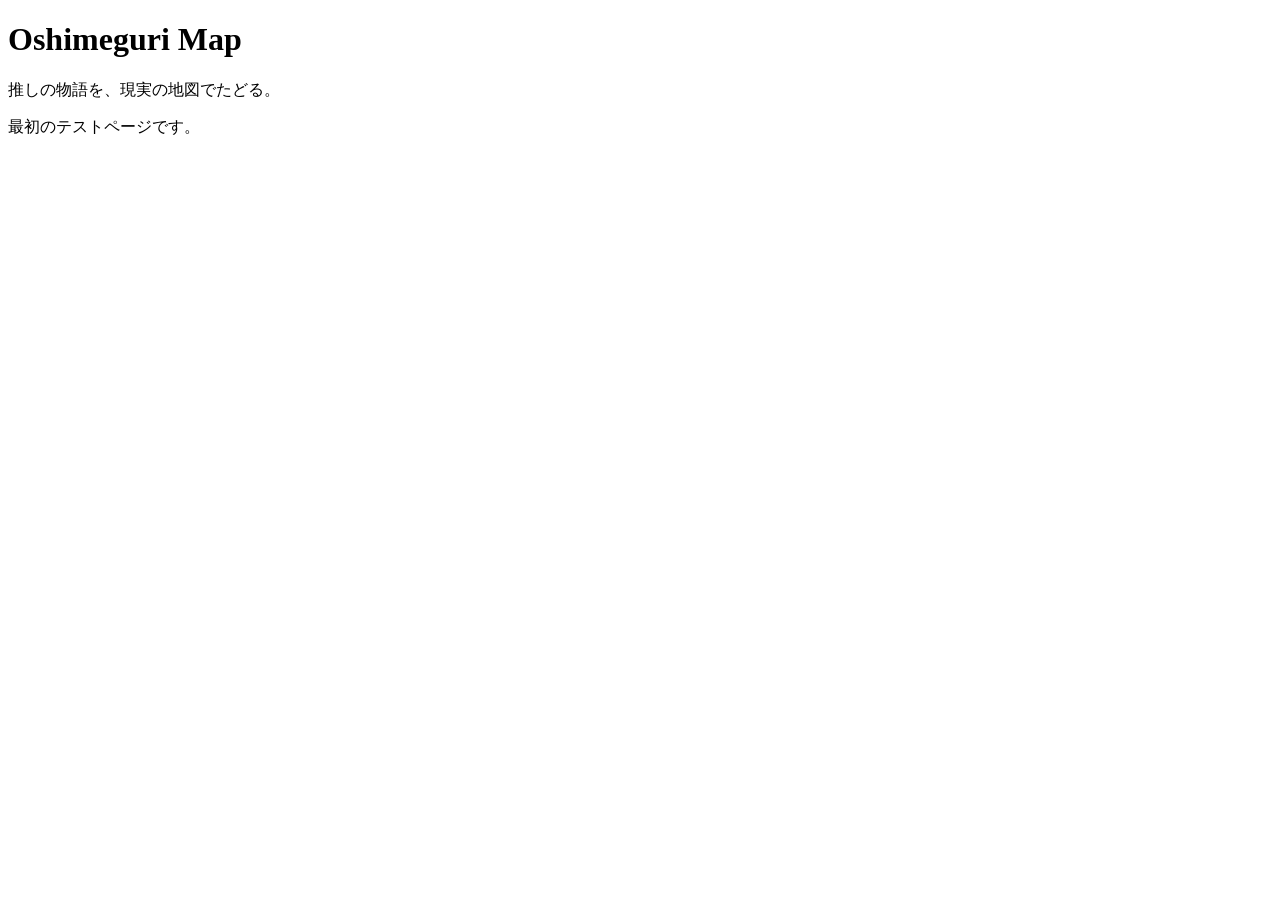
==== index.html @ caff1d34 "Create index.html setup initial page" ====
<!DOCTYPE html>
<html lang="ja">
<head>
  <meta charset="UTF-8" />
  <meta name="viewport" content="width=device-width, initial-scale=1.0" />
  <title>Oshimeguri Map</title>
</head>
<body>
  <h1>Oshimeguri Map</h1>
  <p>推しの物語を、現実の地図でたどる。</p>
  <p>最初のテストページです。</p>
</body>
</html>
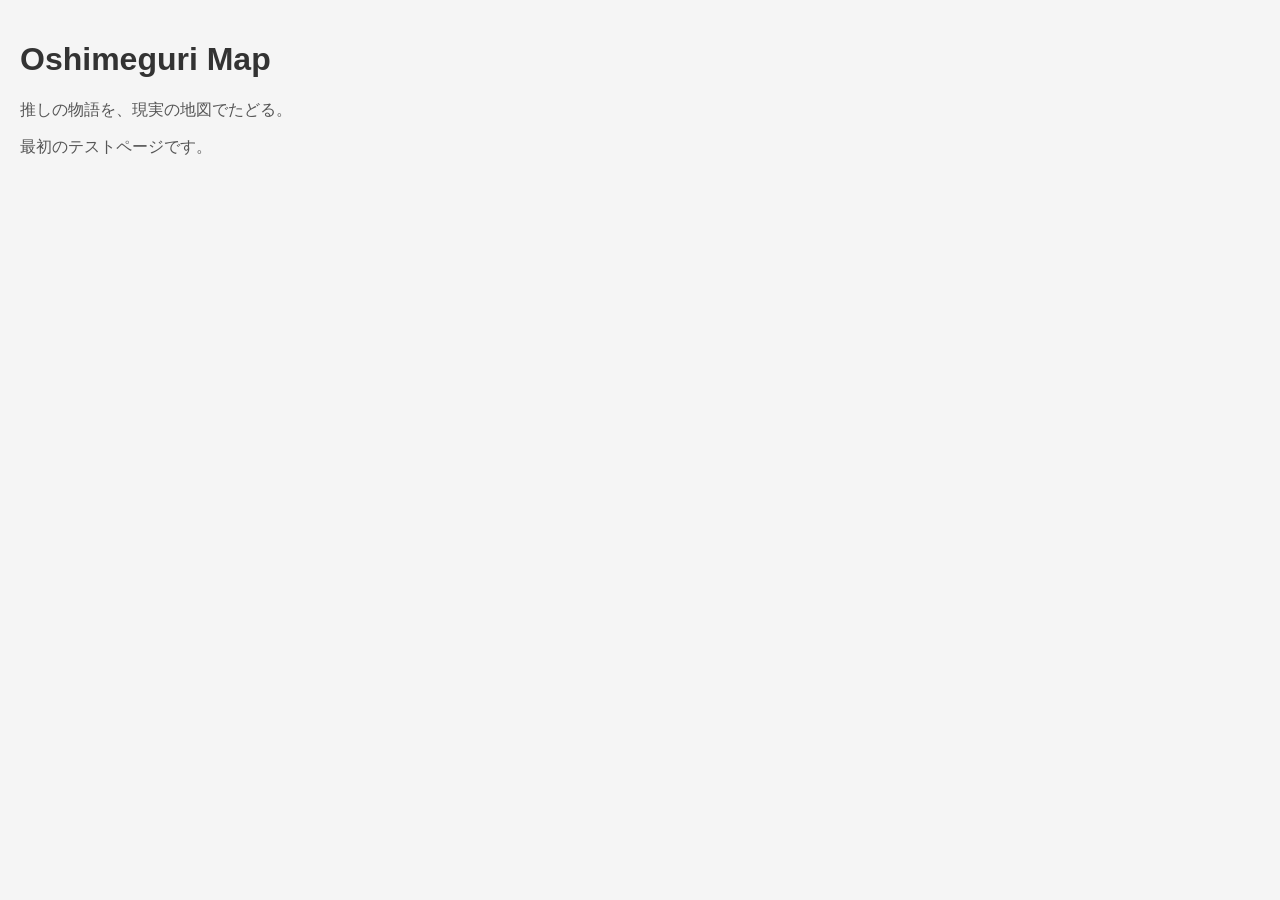
==== commit a896fc1b: "Update index.html link css" ====
--- a/index.html
+++ b/index.html
@@ -4,6 +4,7 @@
   <meta charset="UTF-8" />
   <meta name="viewport" content="width=device-width, initial-scale=1.0" />
   <title>Oshimeguri Map</title>
+  <link rel="stylesheet" href="style.css">
 </head>
 <body>
   <h1>Oshimeguri Map</h1>
--- a/style.css
+++ b/style.css
@@ -0,0 +1,14 @@
+body {
+  font-family: sans-serif;
+  margin: 0;
+  padding: 20px;
+  background-color: #f5f5f5;
+}
+
+h1 {
+  color: #333;
+}
+
+p {
+  color: #555;
+}
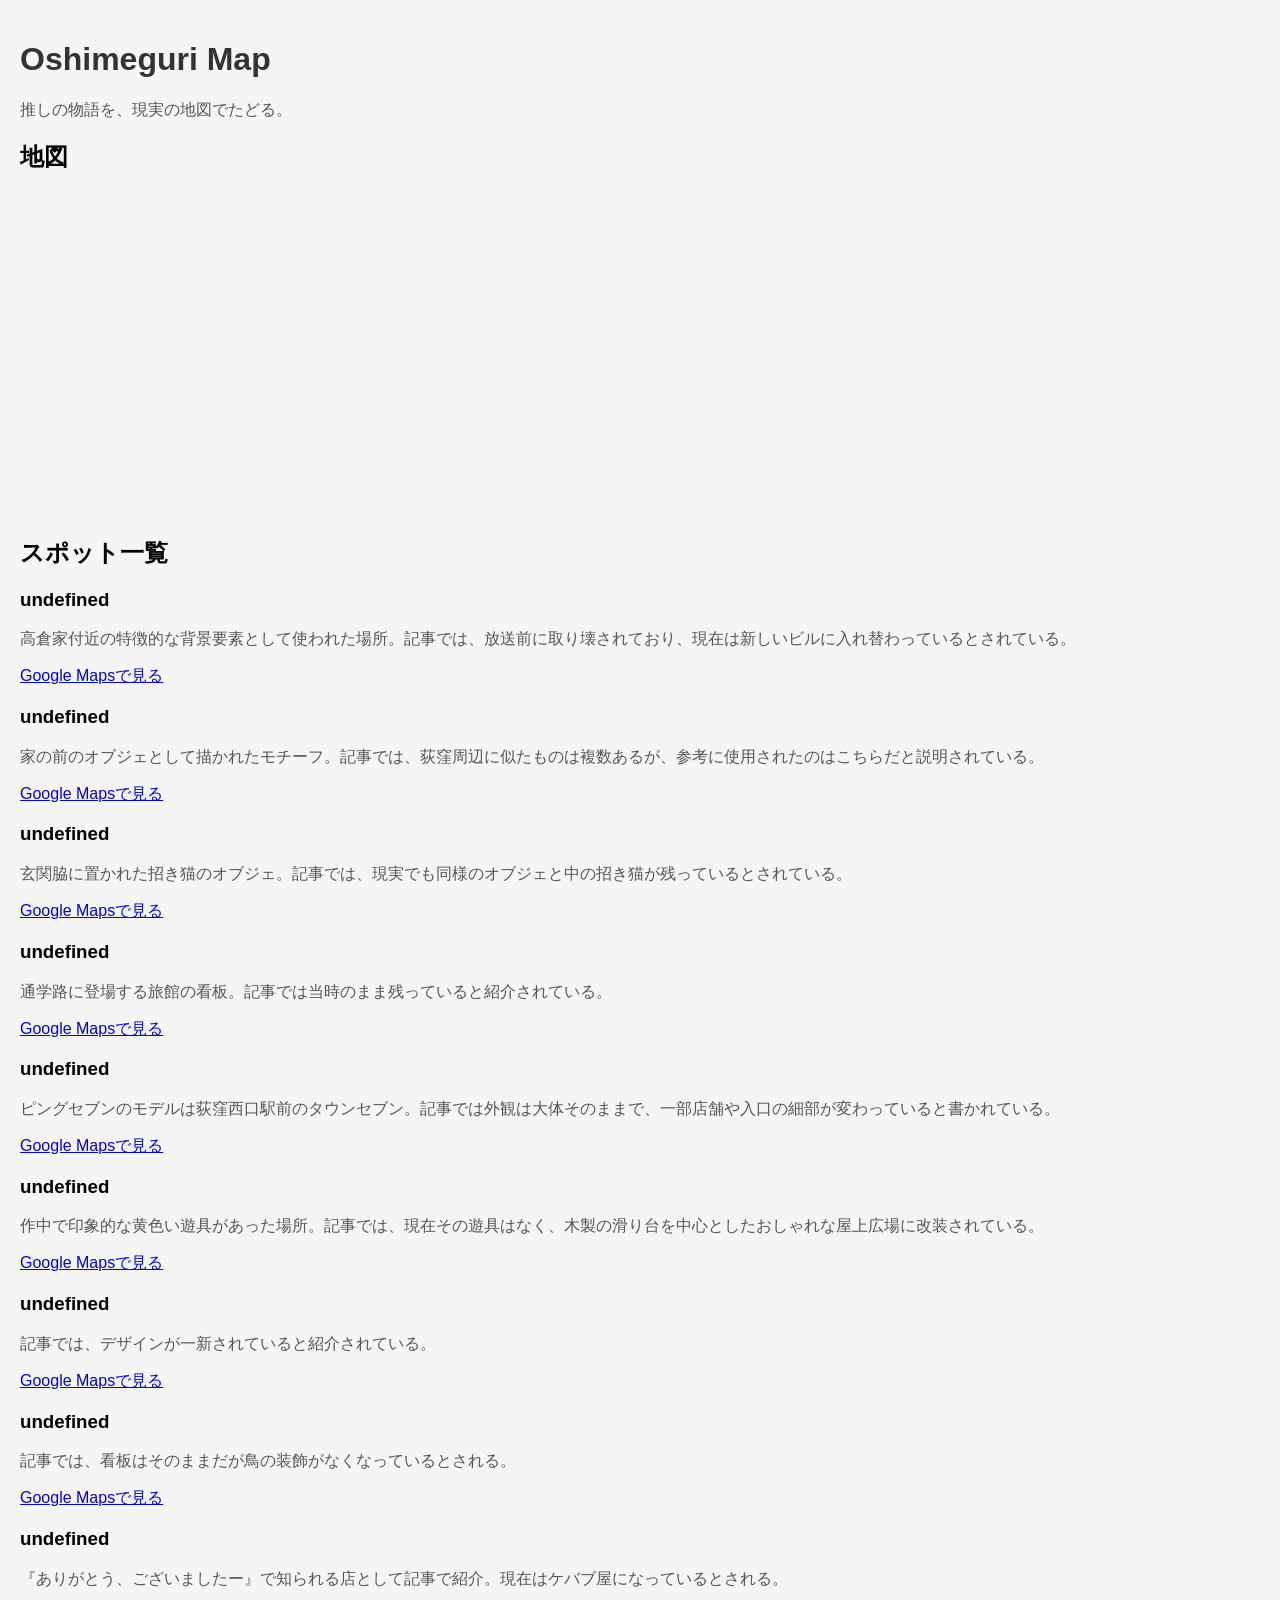
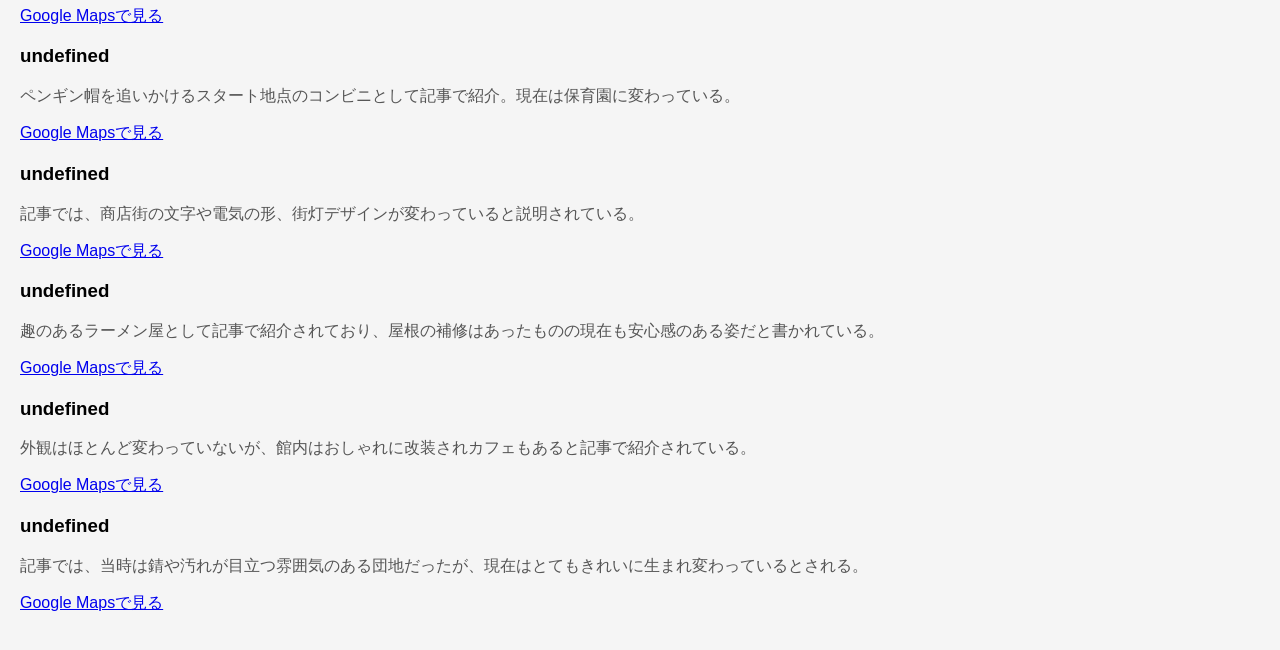
==== commit 8c7feaac: "Update index.html show spots from json" ====
--- a/index.html
+++ b/index.html
@@ -7,8 +7,51 @@
   <link rel="stylesheet" href="style.css">
 </head>
 <body>
-  <h1>Oshimeguri Map</h1>
-  <p>推しの物語を、現実の地図でたどる。</p>
-  <p>最初のテストページです。</p>
+  <header>
+    <h1>Oshimeguri Map</h1>
+    <p>推しの物語を、現実の地図でたどる。</p>
+  </header>
+
+  <main>
+    <section>
+      <h2>地図</h2>
+      <iframe
+        src="https://www.google.com/maps?q=二子玉川駅&output=embed"
+        width="100%"
+        height="320"
+        style="border:0;"
+        loading="lazy">
+      </iframe>
+    </section>
+
+    <section>
+      <h2>スポット一覧</h2>
+      <div id="spot-list"></div>
+    </section>
+  </main>
+
+  <script>
+    fetch("./spots.json")
+      .then(response => response.json())
+      .then(spots => {
+        const container = document.getElementById("spot-list");
+
+        spots.forEach(spot => {
+          const article = document.createElement("article");
+          article.className = "spot";
+
+          article.innerHTML = `
+            <h3>${spot.name}</h3>
+            <p>${spot.description}</p>
+            <p><a href="${spot.mapUrl}" target="_blank" rel="noopener noreferrer">Google Mapsで見る</a></p>
+          `;
+
+          container.appendChild(article);
+        });
+      })
+      .catch(error => {
+        console.error("JSONの読み込みに失敗しました:", error);
+      });
+  </script>
 </body>
 </html>
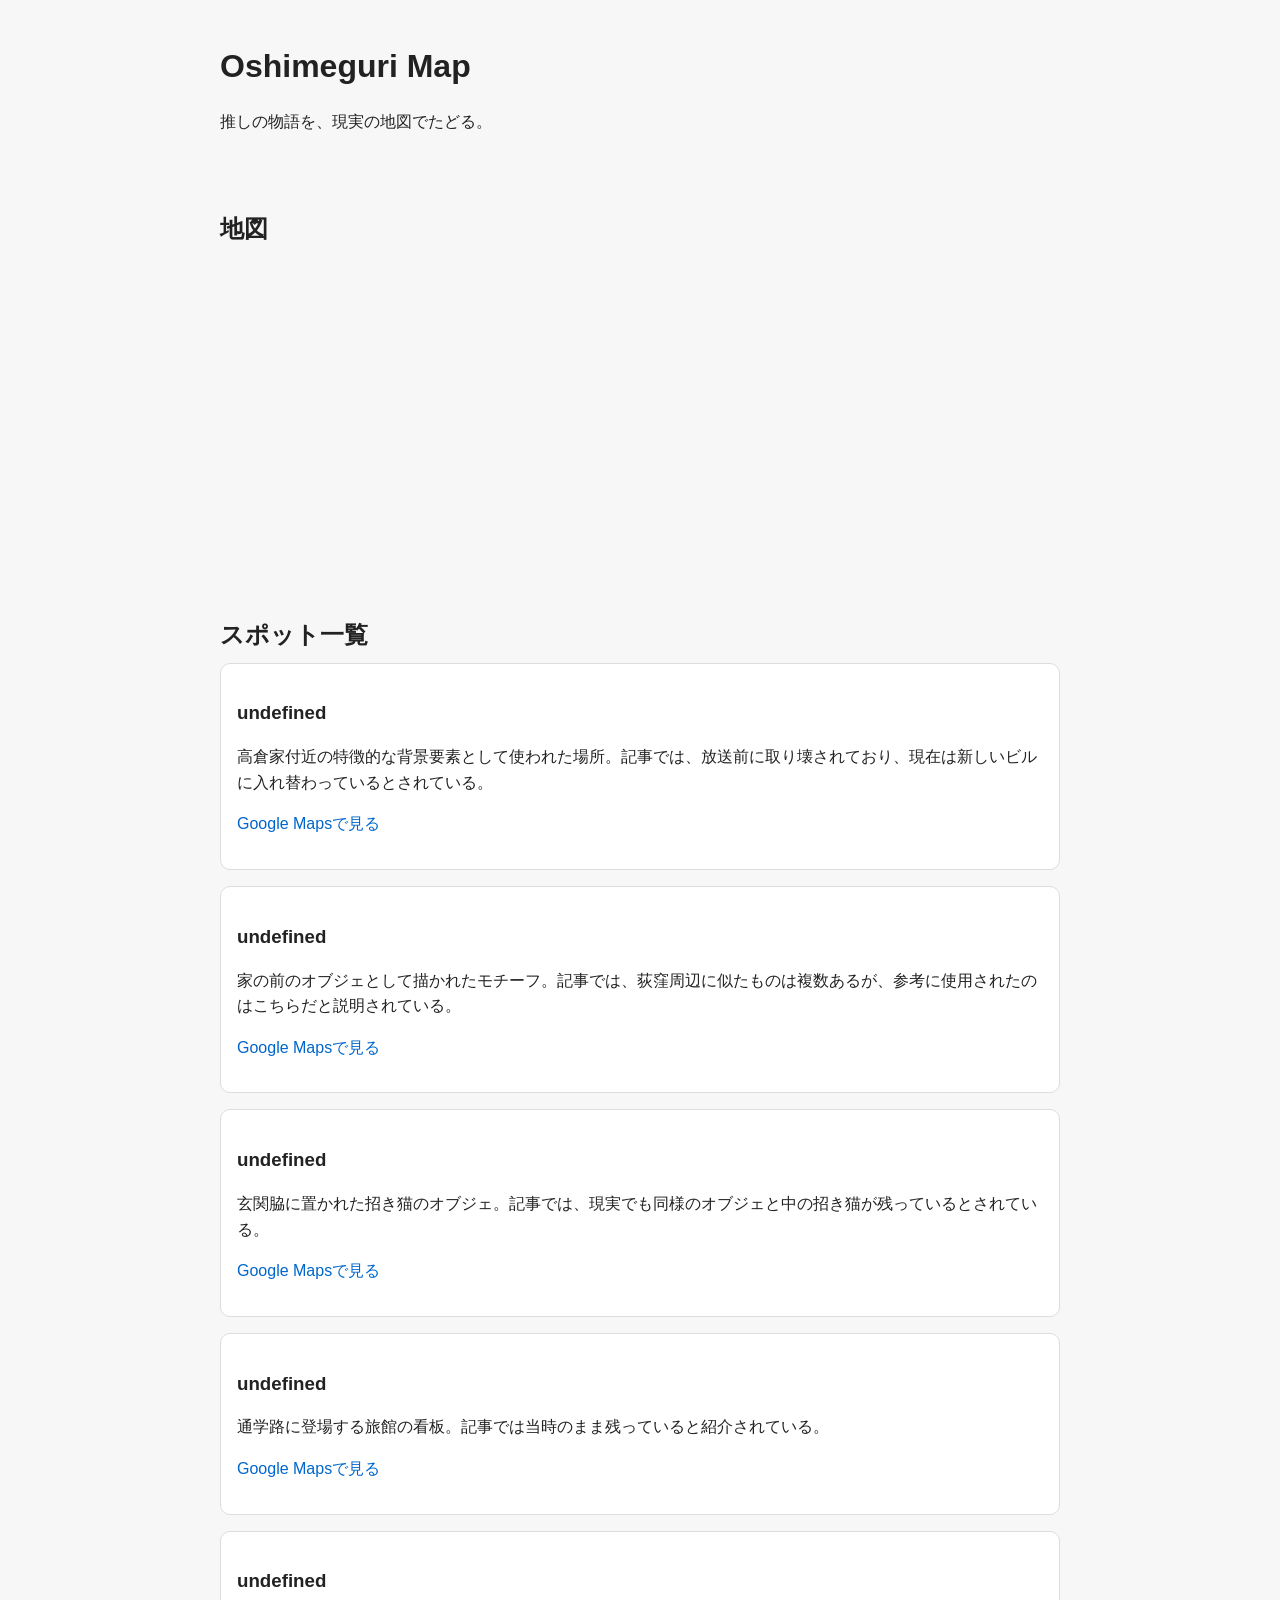
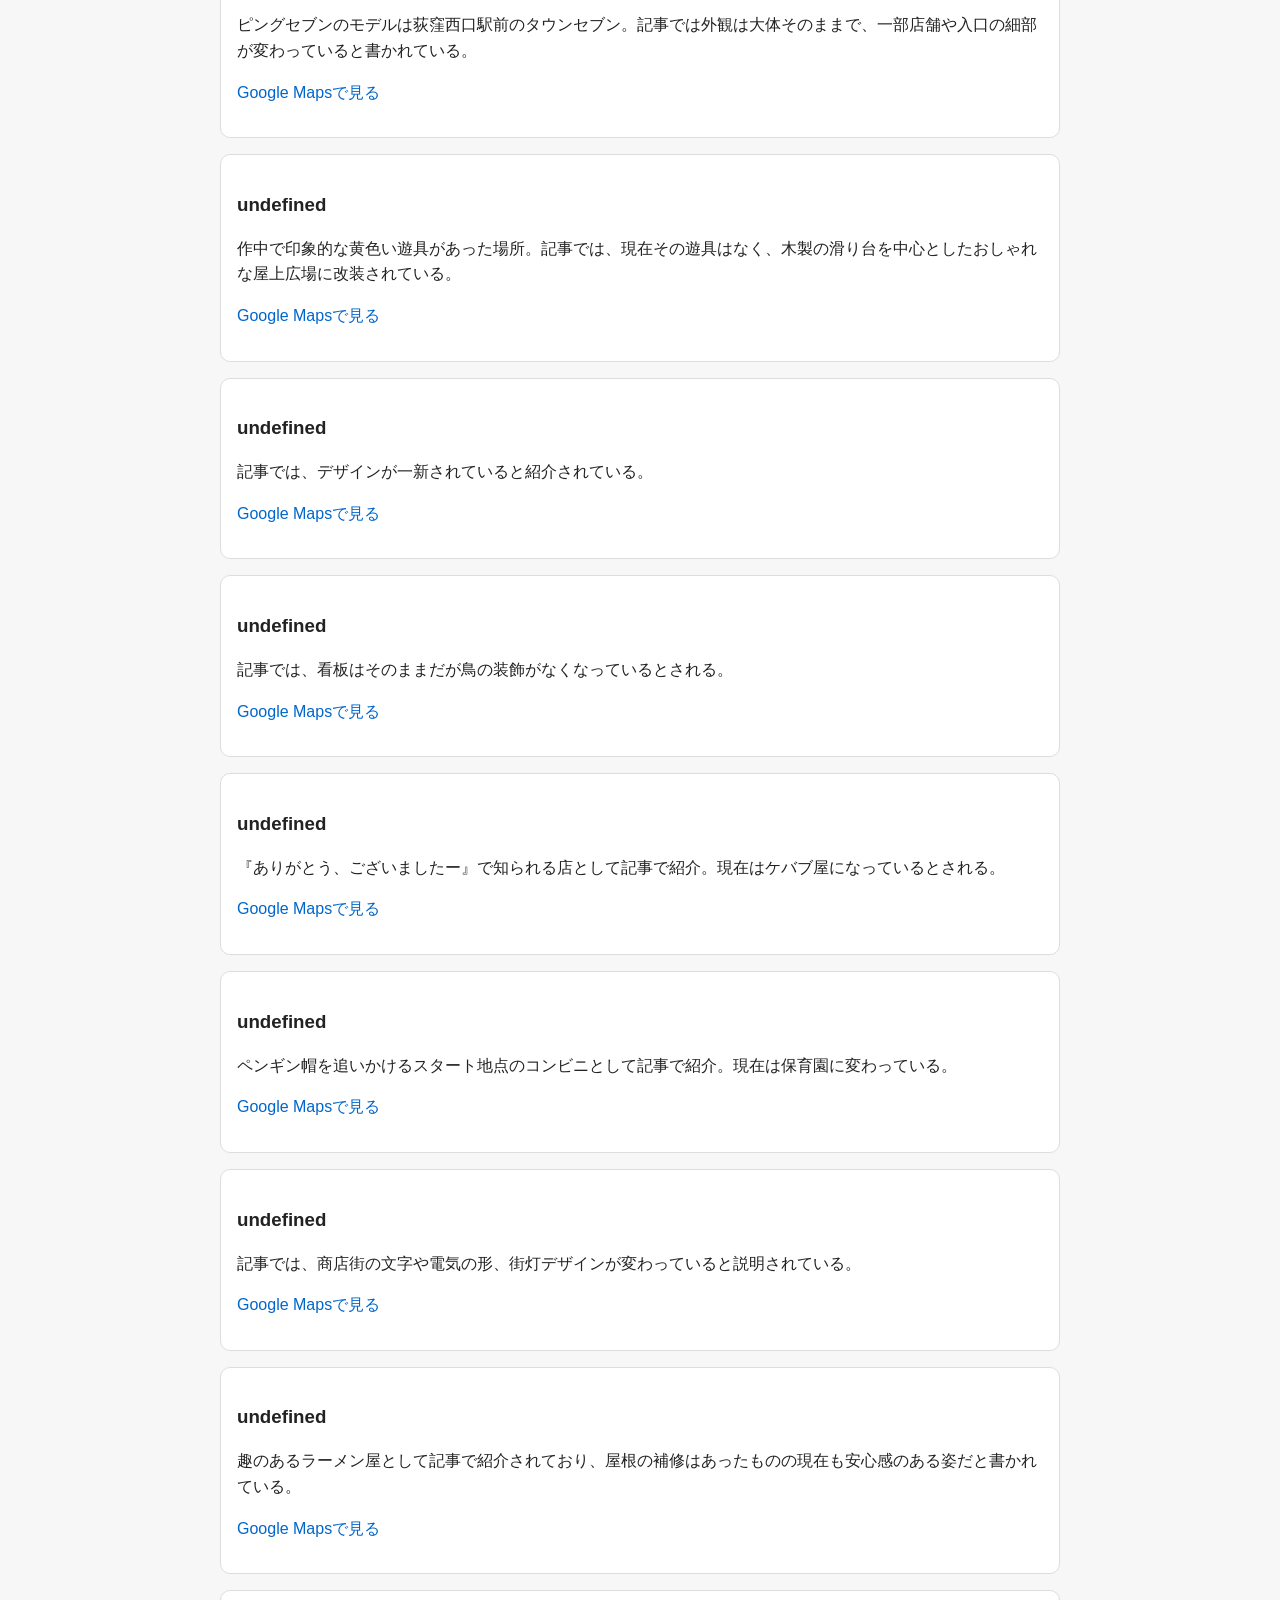
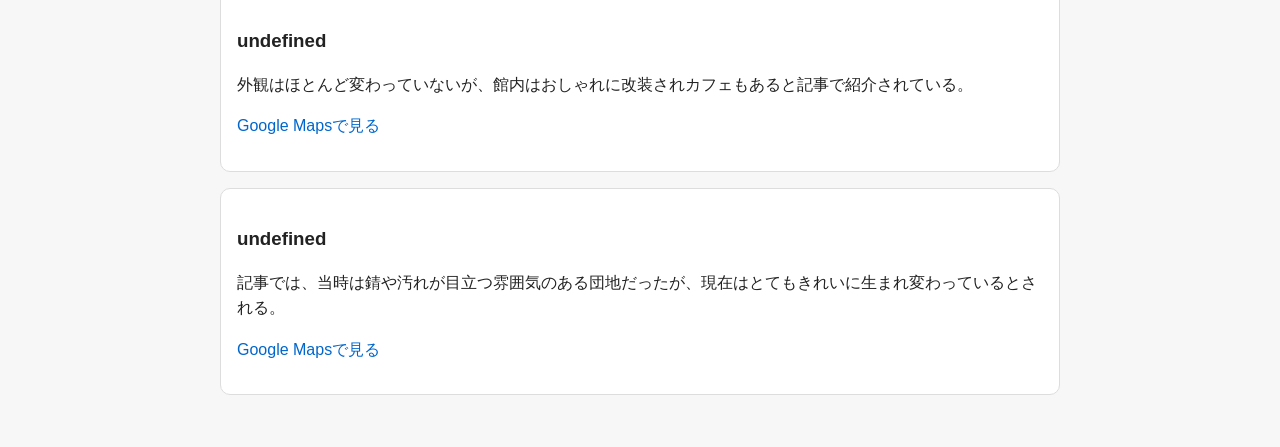
==== commit a4e64533: "Update index.html update map location to ogikubo" ====
--- a/index.html
+++ b/index.html
@@ -16,7 +16,7 @@
     <section>
       <h2>地図</h2>
       <iframe
-        src="https://www.google.com/maps?q=二子玉川駅&output=embed"
+        src="https://www.google.com/maps?q=荻窪駅&output=embed"
         width="100%"
         height="320"
         style="border:0;"
--- a/style.css
+++ b/style.css
@@ -1,14 +1,42 @@
 body {
   font-family: sans-serif;
+  line-height: 1.6;
   margin: 0;
-  padding: 20px;
-  background-color: #f5f5f5;
+  background: #f7f7f7;
+  color: #222;
 }
 
-h1 {
-  color: #333;
+header, main {
+  max-width: 840px;
+  margin: 0 auto;
+  padding: 20px;
 }
 
-p {
-  color: #555;
+h1, h2, h3 {
+  margin-bottom: 8px;
 }
+
+section {
+  margin-bottom: 32px;
+}
+
+#spot-list {
+  display: grid;
+  gap: 16px;
+}
+
+.spot {
+  background: #fff;
+  border: 1px solid #ddd;
+  border-radius: 10px;
+  padding: 16px;
+}
+
+a {
+  color: #0066cc;
+  text-decoration: none;
+}
+
+a:hover {
+  text-decoration: underline;
+}
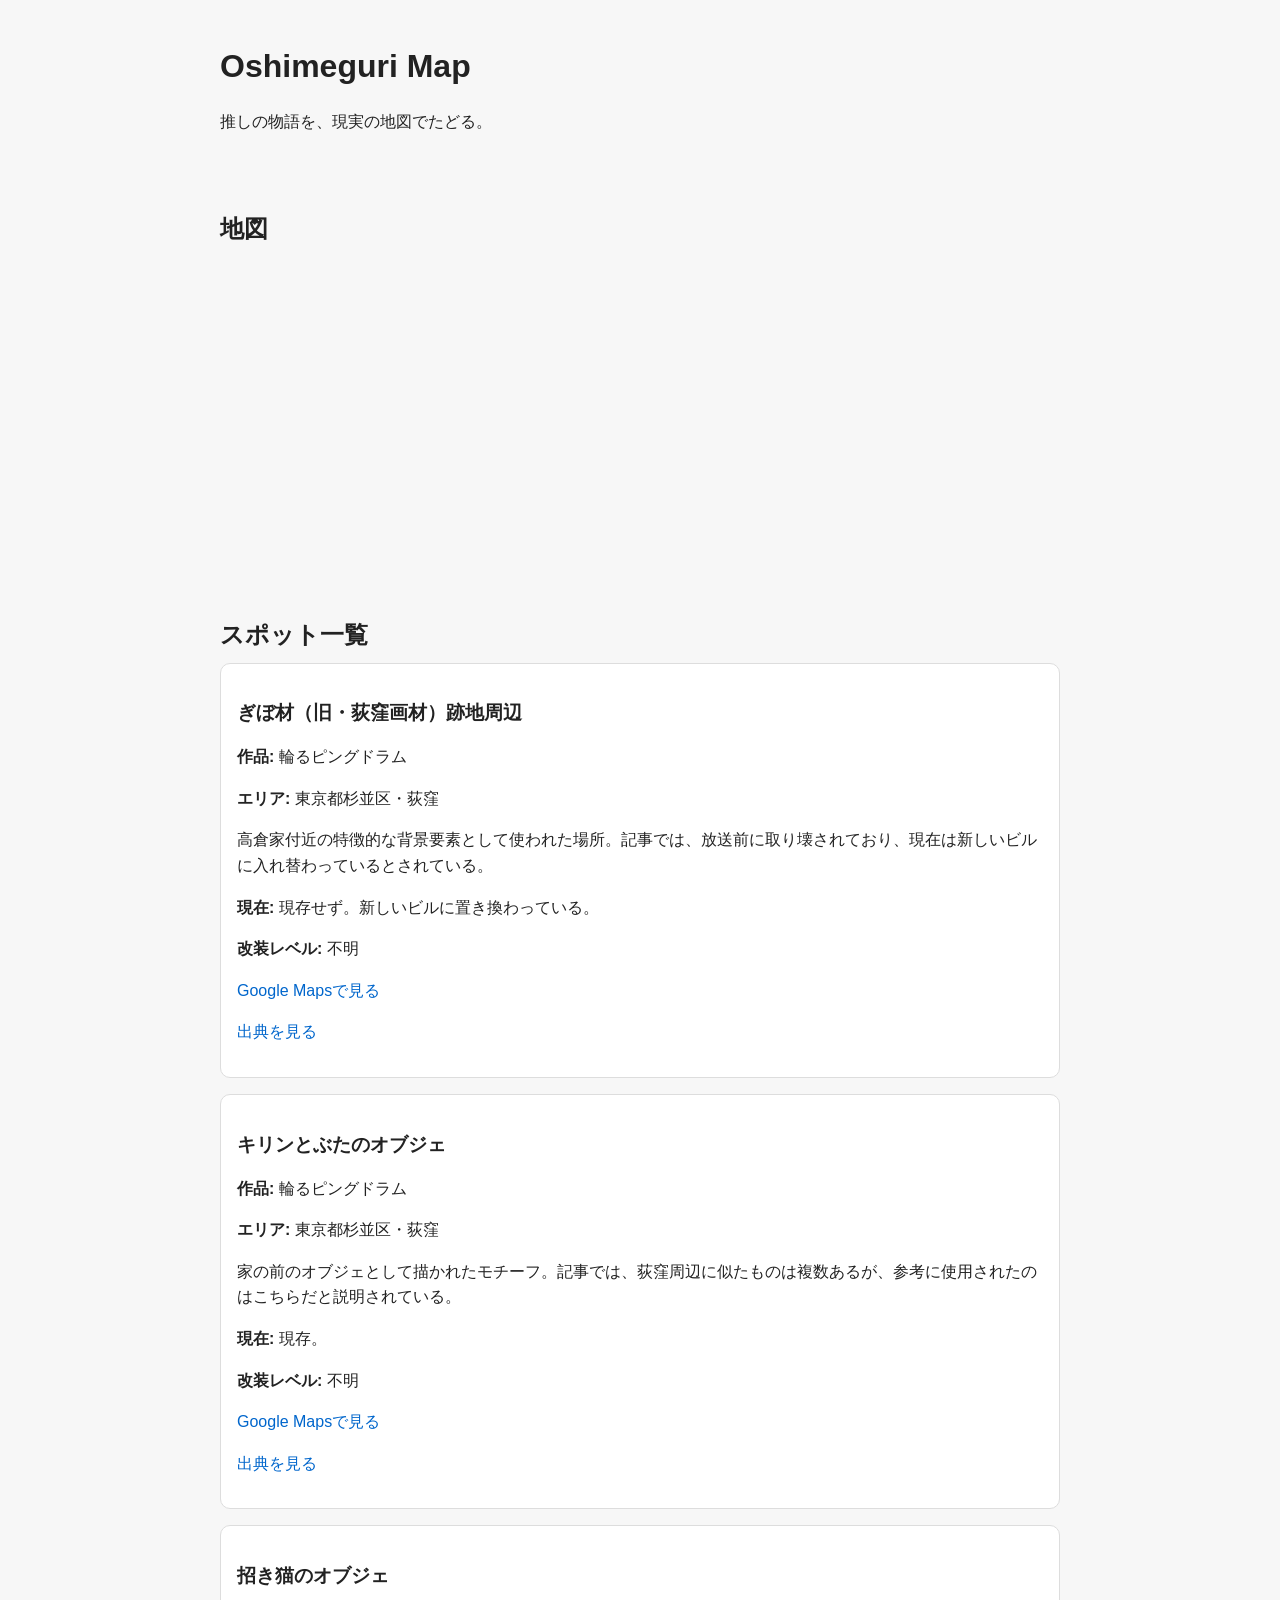
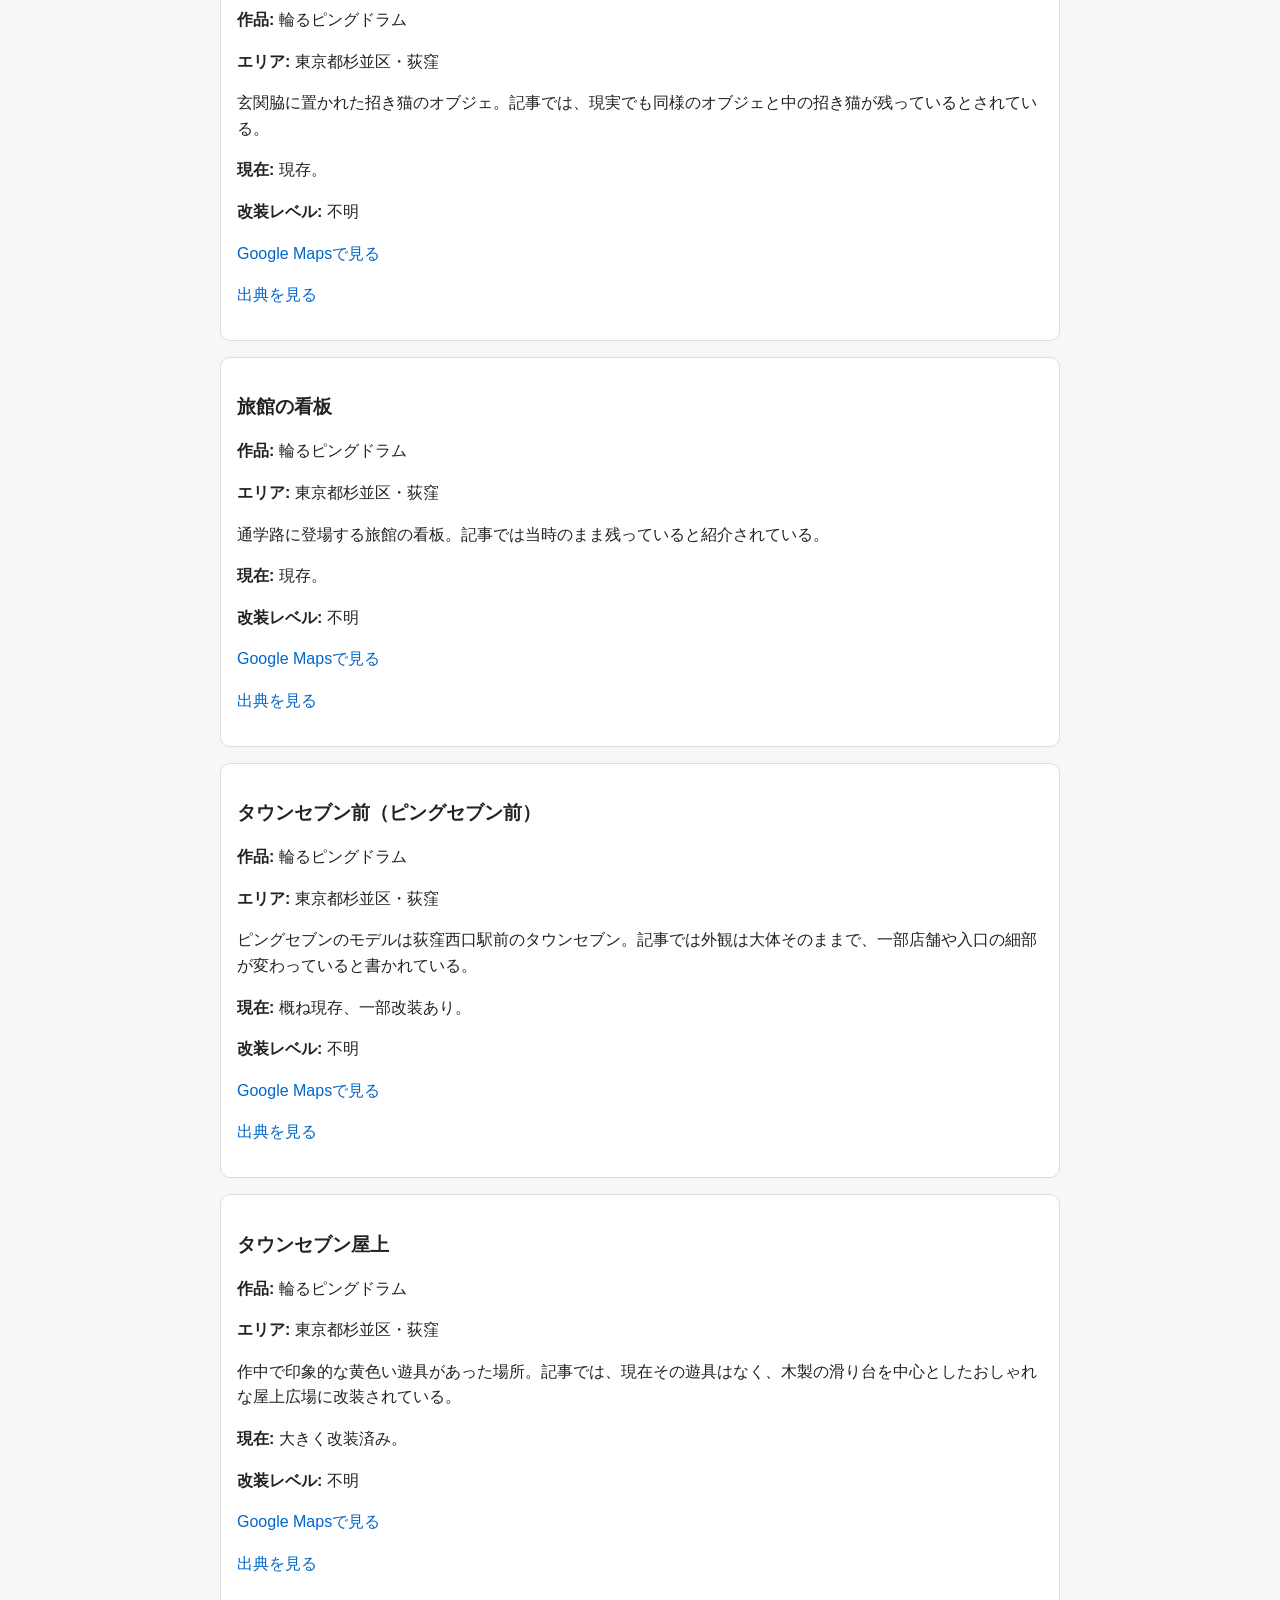
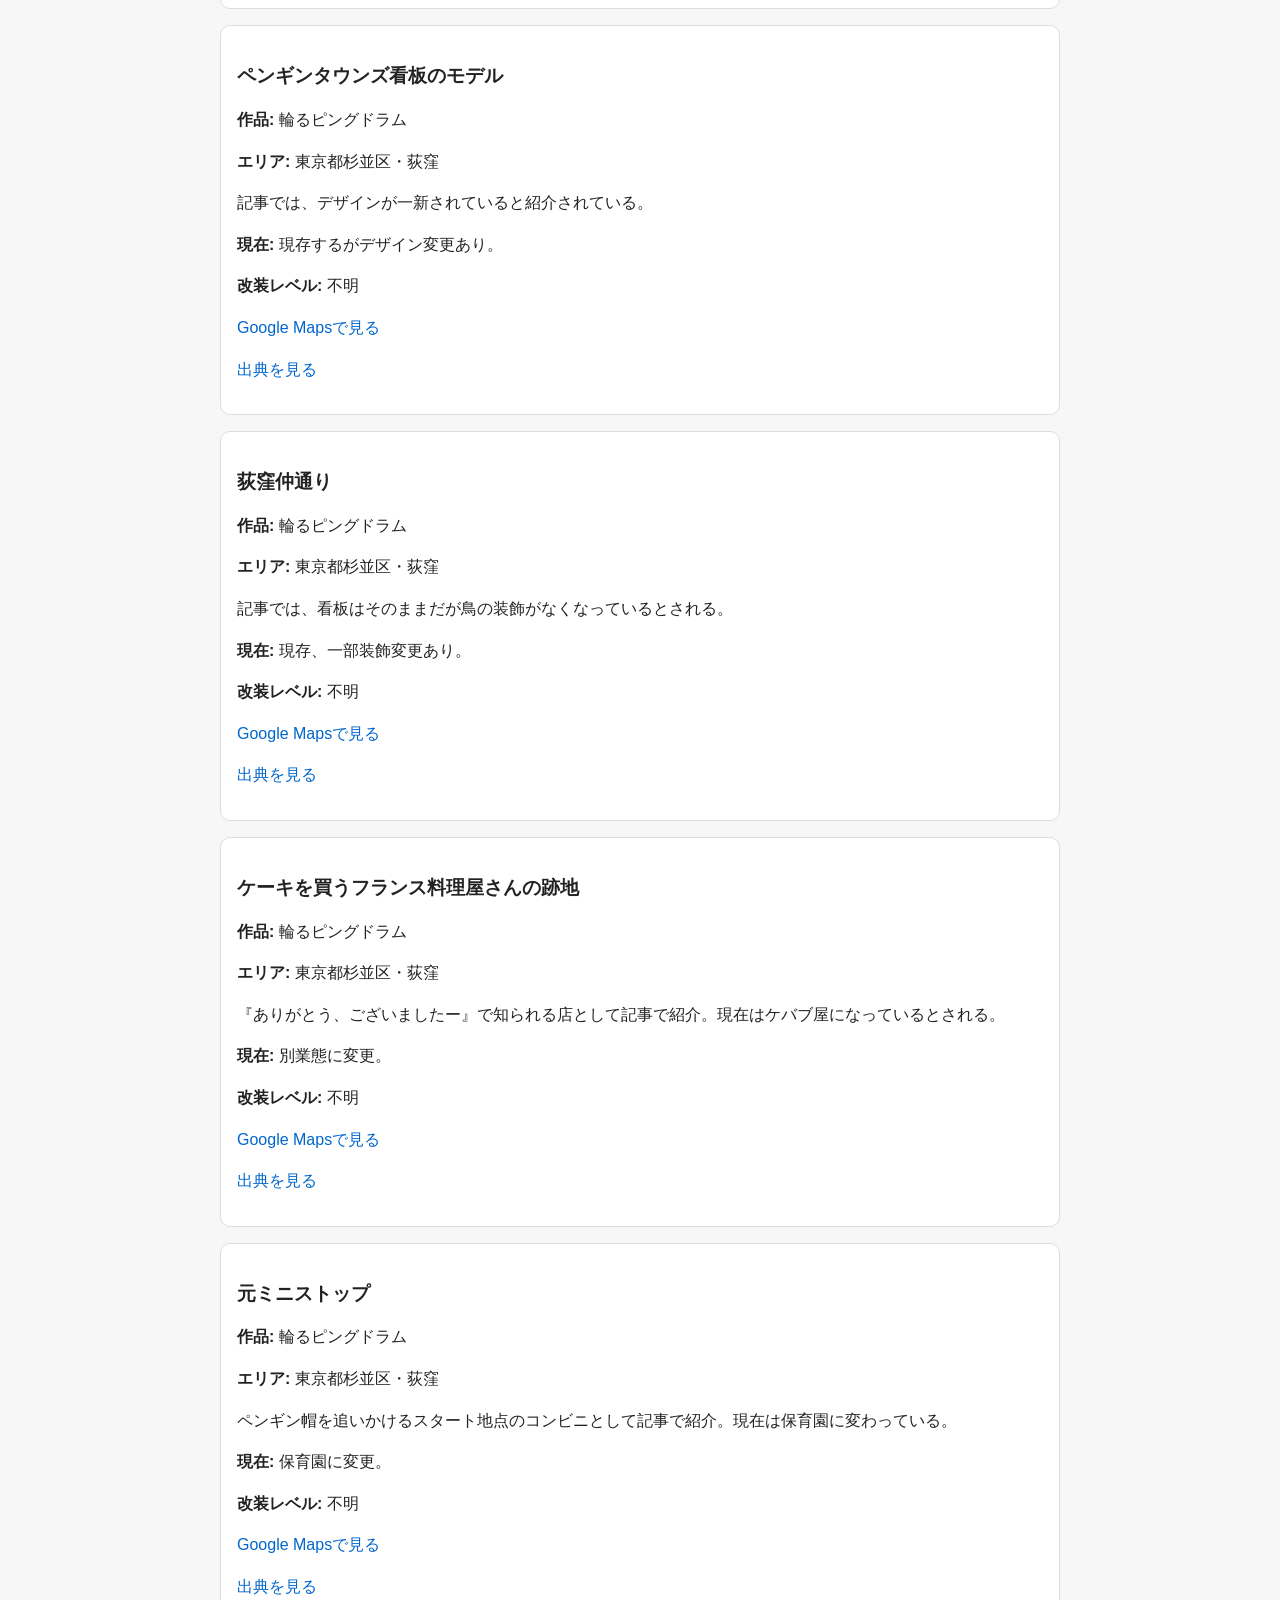
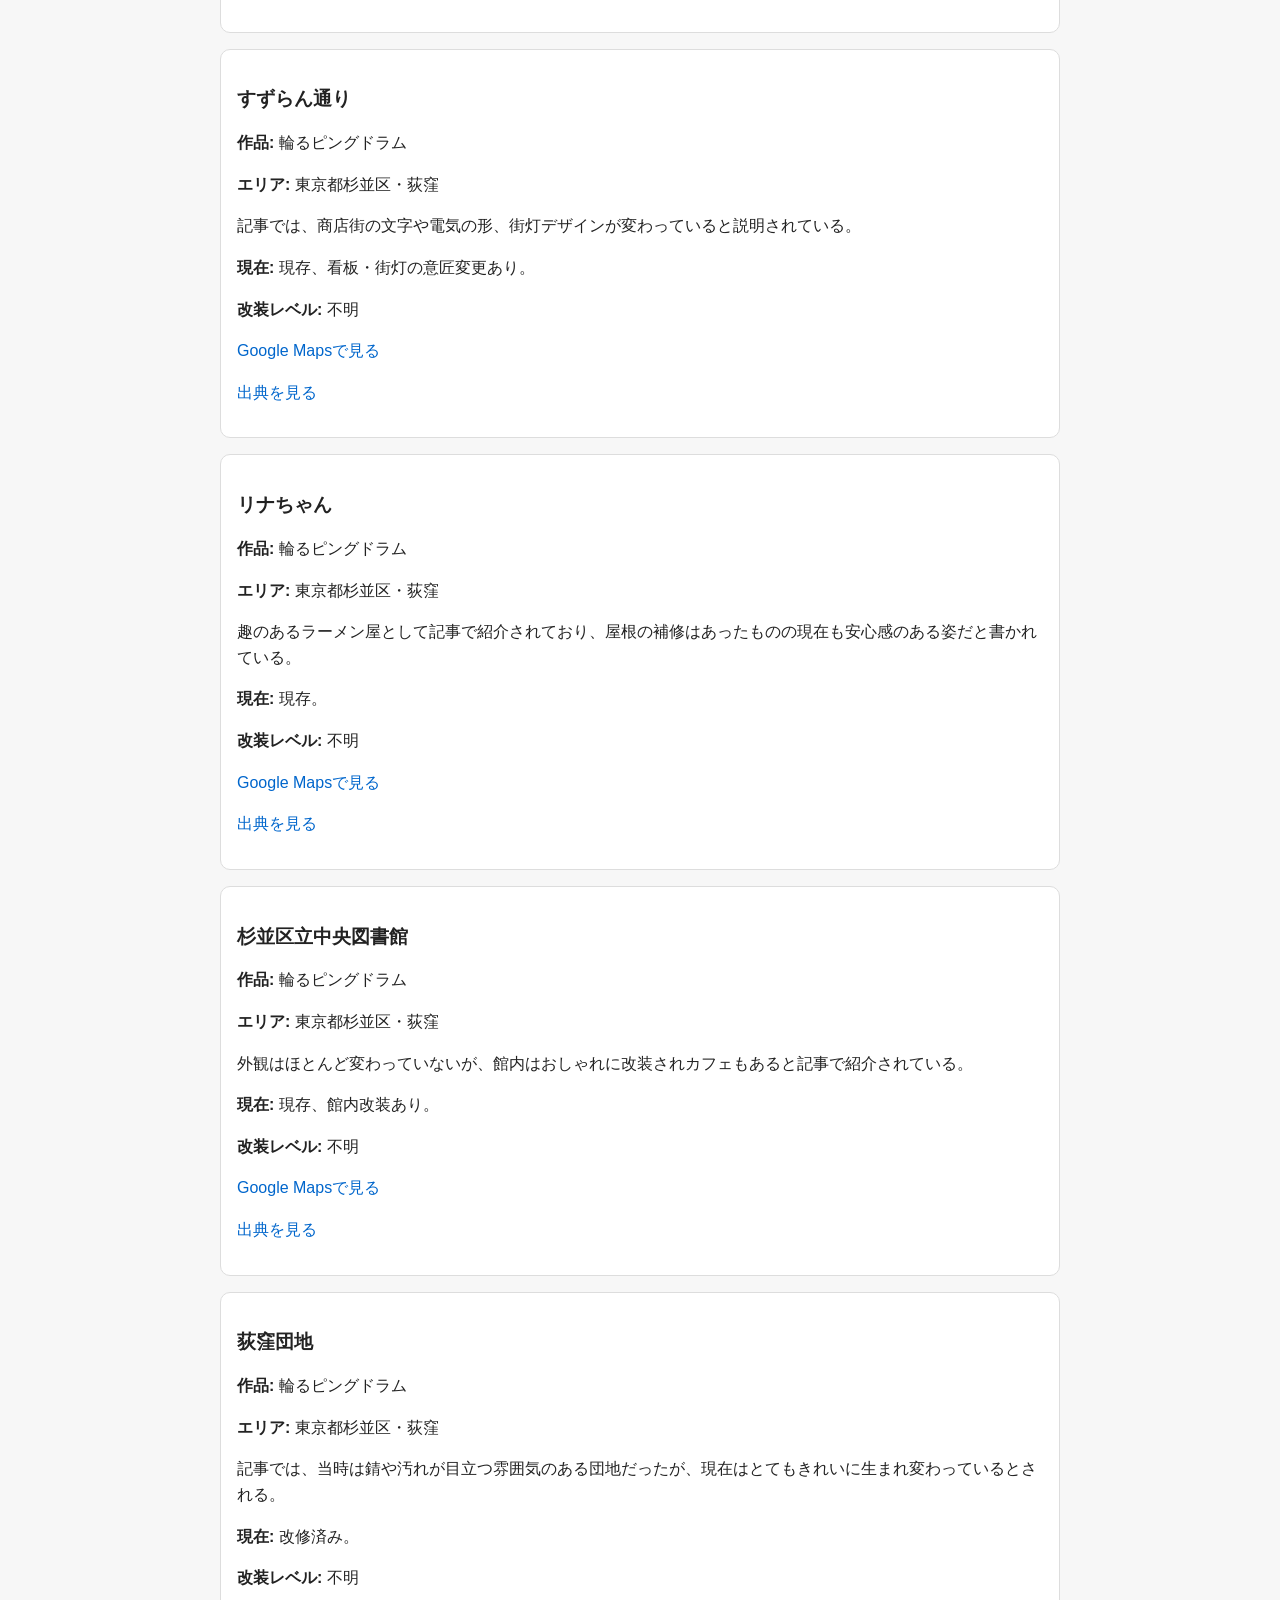
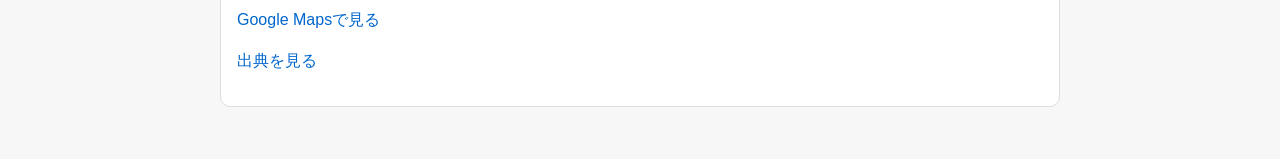
==== commit 2c687360: "Update index.html" ====
--- a/index.html
+++ b/index.html
@@ -31,27 +31,33 @@
   </main>
 
   <script>
-    fetch("./spots.json")
-      .then(response => response.json())
-      .then(spots => {
-        const container = document.getElementById("spot-list");
+  fetch("./spots.json")
+    .then(response => response.json())
+    .then(spots => {
+      const container = document.getElementById("spot-list");
+      container.innerHTML = "";
 
-        spots.forEach(spot => {
-          const article = document.createElement("article");
-          article.className = "spot";
+      spots.forEach(spot => {
+        const article = document.createElement("article");
+        article.className = "spot";
 
-          article.innerHTML = `
-            <h3>${spot.name}</h3>
-            <p>${spot.description}</p>
-            <p><a href="${spot.mapUrl}" target="_blank" rel="noopener noreferrer">Google Mapsで見る</a></p>
-          `;
+        article.innerHTML = `
+          <h3>${spot.spotName ?? "名称未設定"}</h3>
+          <p><strong>作品:</strong> ${spot.work ?? "不明"}</p>
+          <p><strong>エリア:</strong> ${spot.area ?? "不明"}</p>
+          <p>${spot.description ?? "説明なし"}</p>
+          <p><strong>現在:</strong> ${spot.statusNow ?? "情報なし"}</p>
+          <p><strong>改装レベル:</strong> ${spot.changeLevel ?? "不明"}</p>
+          <p><a href="${spot.mapUrl ?? '#'}" target="_blank" rel="noopener noreferrer">Google Mapsで見る</a></p>
+          <p><a href="${spot.source ?? '#'}" target="_blank" rel="noopener noreferrer">出典を見る</a></p>
+        `;
 
-          container.appendChild(article);
-        });
-      })
-      .catch(error => {
-        console.error("JSONの読み込みに失敗しました:", error);
+        container.appendChild(article);
       });
+    })
+    .catch(error => {
+      console.error("JSONの読み込みに失敗しました:", error);
+    });
   </script>
 </body>
 </html>
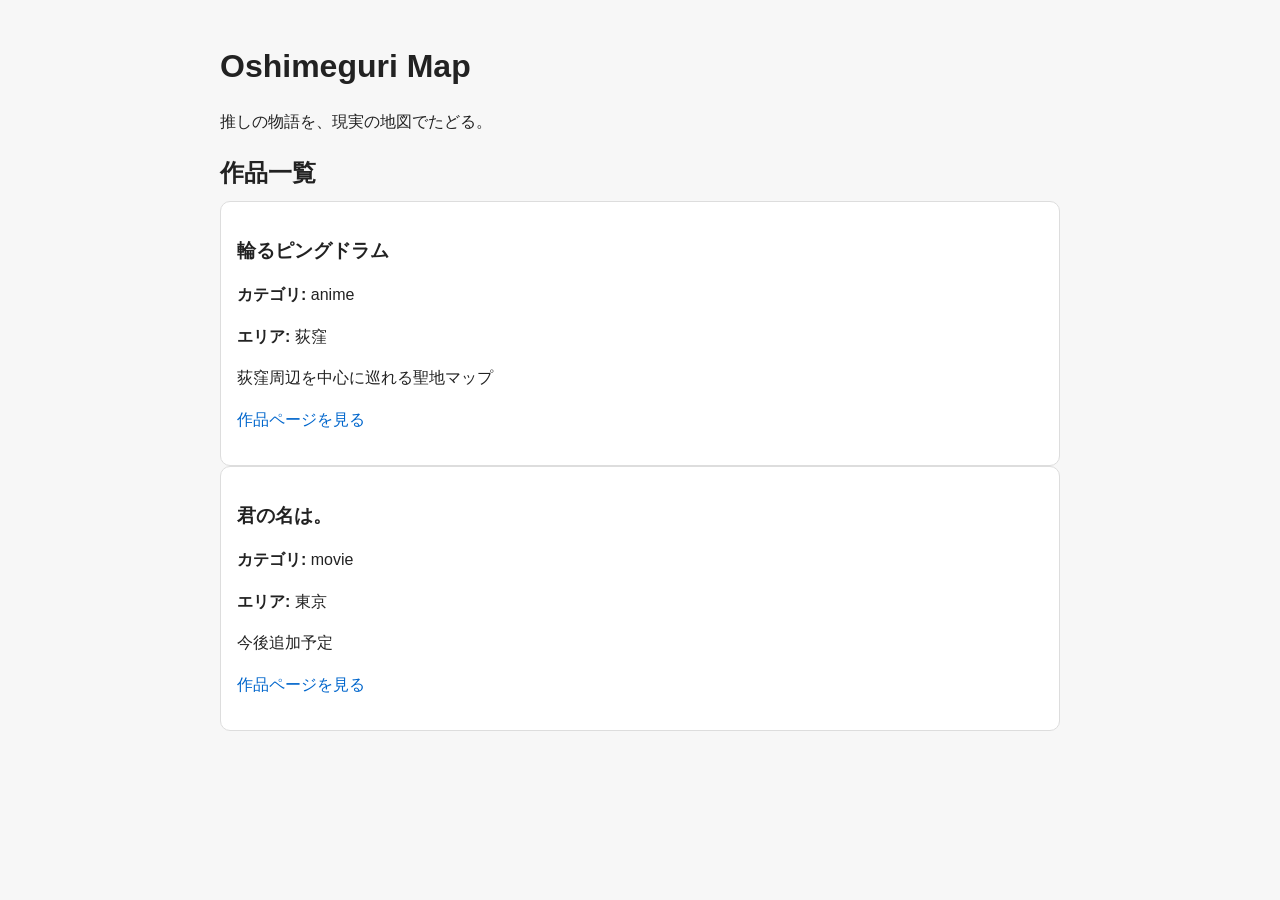
==== commit 2da8633f: "Update index.html update top page to work list" ====
--- a/index.html
+++ b/index.html
@@ -7,57 +7,41 @@
   <link rel="stylesheet" href="style.css">
 </head>
 <body>
-  <header>
+  <main>
     <h1>Oshimeguri Map</h1>
     <p>推しの物語を、現実の地図でたどる。</p>
-  </header>
-
-  <main>
-    <section>
-      <h2>地図</h2>
-      <iframe
-        src="https://www.google.com/maps?q=荻窪駅&output=embed"
-        width="100%"
-        height="320"
-        style="border:0;"
-        loading="lazy">
-      </iframe>
-    </section>
 
     <section>
-      <h2>スポット一覧</h2>
-      <div id="spot-list"></div>
+      <h2>作品一覧</h2>
+      <div id="work-list"></div>
     </section>
   </main>
 
   <script>
-  fetch("./spots.json")
-    .then(response => response.json())
-    .then(spots => {
-      const container = document.getElementById("spot-list");
-      container.innerHTML = "";
+    fetch("./data/works.json")
+      .then(response => response.json())
+      .then(works => {
+        const container = document.getElementById("work-list");
+        container.innerHTML = "";
 
-      spots.forEach(spot => {
-        const article = document.createElement("article");
-        article.className = "spot";
-
-        article.innerHTML = `
-          <h3>${spot.spotName ?? "名称未設定"}</h3>
-          <p><strong>作品:</strong> ${spot.work ?? "不明"}</p>
-          <p><strong>エリア:</strong> ${spot.area ?? "不明"}</p>
-          <p>${spot.description ?? "説明なし"}</p>
-          <p><strong>現在:</strong> ${spot.statusNow ?? "情報なし"}</p>
-          <p><strong>改装レベル:</strong> ${spot.changeLevel ?? "不明"}</p>
-          <p><a href="${spot.mapUrl ?? '#'}" target="_blank" rel="noopener noreferrer">Google Mapsで見る</a></p>
-          <p><a href="${spot.source ?? '#'}" target="_blank" rel="noopener noreferrer">出典を見る</a></p>
-        `;
-
-        container.appendChild(article);
+        works.forEach(work => {
+          const article = document.createElement("article");
+          article.className = "spot";
+          article.innerHTML = `
+            <h3>${work.title}</h3>
+            <p><strong>カテゴリ:</strong> ${work.category}</p>
+            <p><strong>エリア:</strong> ${work.area}</p>
+            <p>${work.description}</p>
+            <p><a href="${work.page}">作品ページを見る</a></p>
+          `;
+          container.appendChild(article);
+        });
+      })
+      .catch(error => {
+        console.error("works.json の読み込みに失敗:", error);
+        document.getElementById("work-list").innerHTML =
+          "<p>作品一覧の読み込みに失敗しました。</p>";
       });
-    })
-    .catch(error => {
-      console.error("JSONの読み込みに失敗しました:", error);
-    });
   </script>
 </body>
 </html>
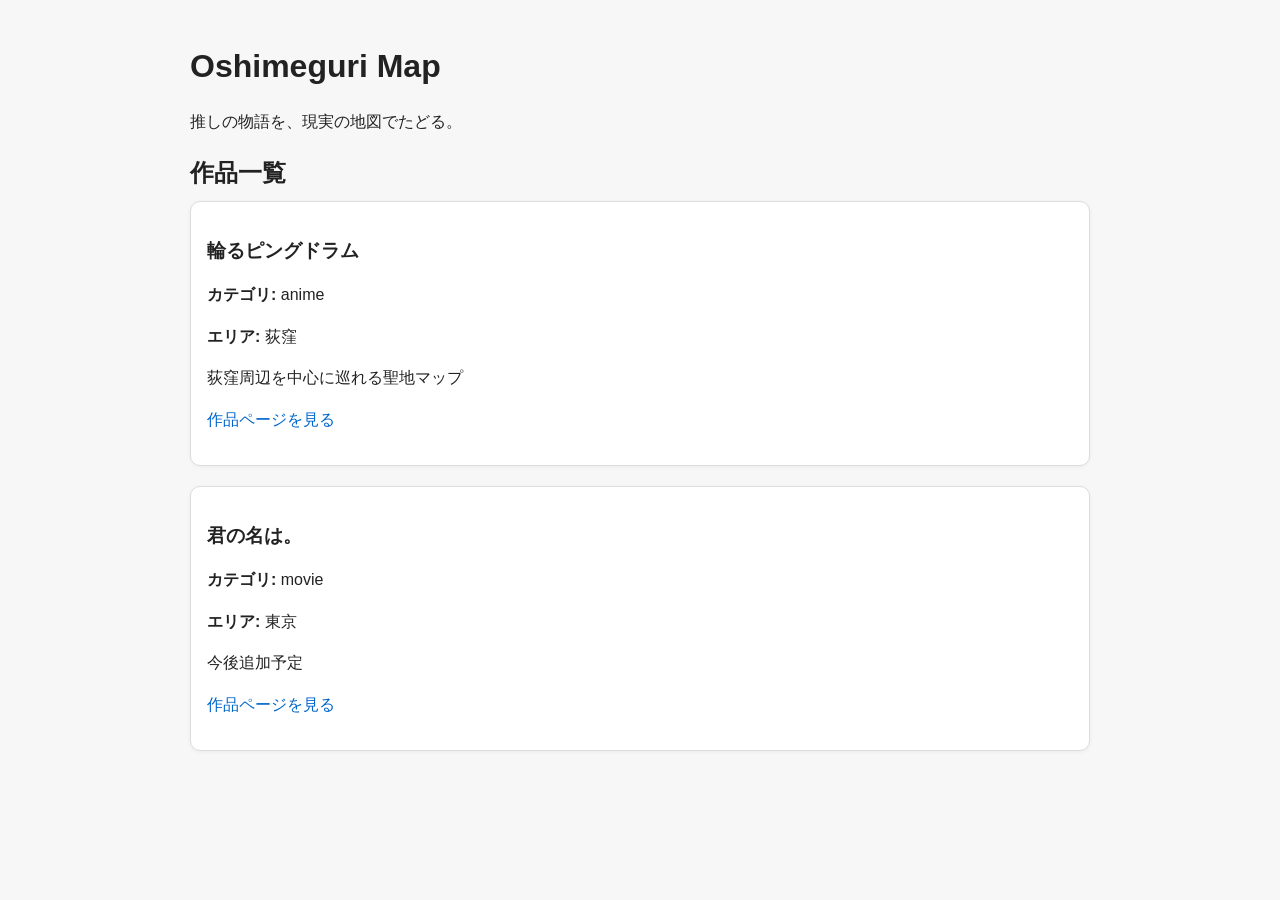
==== commit 4f041339: "Update index.html" ====
--- a/index.html
+++ b/index.html
@@ -5,6 +5,7 @@
   <meta name="viewport" content="width=device-width, initial-scale=1.0" />
   <title>Oshimeguri Map</title>
   <link rel="stylesheet" href="style.css">
+  <script src="/oshimeguri-map/assets/js/analytics.js"></script>
 </head>
 <body>
   <main>
--- a/style.css
+++ b/style.css
@@ -40,3 +40,22 @@
 a:hover {
   text-decoration: underline;
 }
+
+main {
+  max-width: 900px;
+  margin: 0 auto;
+  padding: 20px;
+}
+
+section {
+  margin-bottom: 32px;
+}
+
+.spot {
+  background: #fff;
+  border: 1px solid #ddd;
+  border-radius: 10px;
+  padding: 16px;
+  margin-bottom: 20px;
+  box-shadow: 0 1px 4px rgba(0,0,0,0.05);
+}
